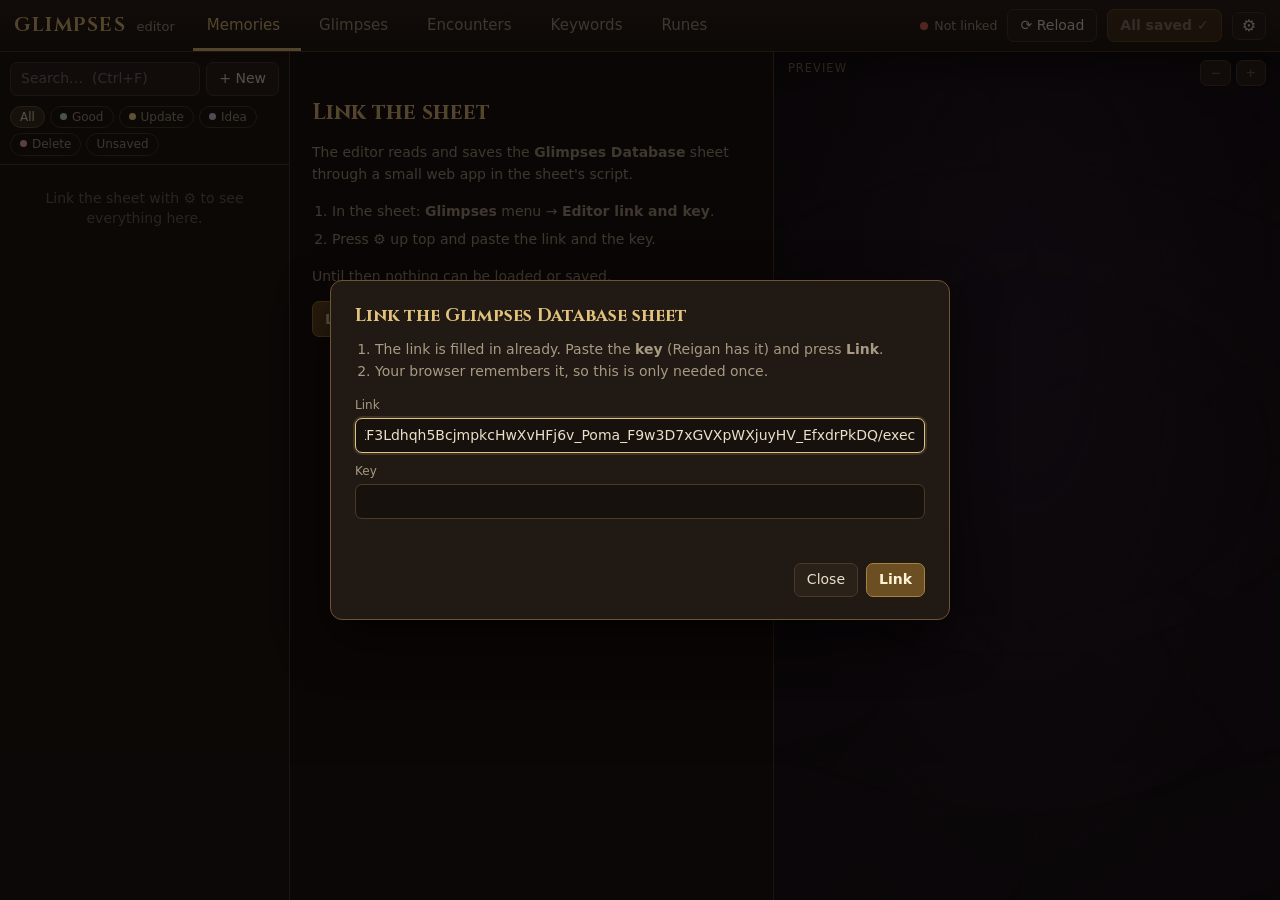
==== Tools/Editor/index.html @ 76b58ea6 "Glimpses Editor Co-Authored-By: Claude Opus 5.5 <noreply@anthropic.com> Claude-Session: https://clau" ====
<!doctype html>
<html lang="en">
<head>
<meta charset="utf-8">
<meta name="viewport" content="width=device-width, initial-scale=1">
<title>Glimpses Editor</title>
<link rel="stylesheet" href="editor.css">
<script src="sheet_link.js"></script>
<script src="art_data.js"></script>
<script src="render.js"></script>
<script src="editor.js"></script>
</head>
<body>
<header id="top">
  <div class="brand">GLIMPSES <span>editor</span></div>
  <nav id="tabs"></nav>
  <div id="hud">
    <span id="conn">Not linked</span>
    <button class="btn" id="reload" title="Load everything fresh from the sheet (unsaved changes are kept)">⟳ Reload</button>
    <button class="btn primary" id="saveAll" title="Changes save by themselves a moment after you stop typing (Ctrl+S saves now)" disabled>All saved ✓</button>
    <button class="btn icon" id="settings" title="Link to the sheet">⚙</button>
  </div>
</header>
<main>
  <aside id="catalogue">
    <div class="cat-head">
      <input id="search" type="text" placeholder="Search…  (Ctrl+F)" autocomplete="off">
      <button class="btn" id="newItem" title="Make a new one">+ New</button>
    </div>
    <div id="filters"></div>
    <div id="list"></div>
  </aside>
  <section id="form"></section>
  <section id="preview">
    <div class="pv-label" id="pvLabel">Preview<span><button class="btn small" id="zoomOut" title="Smaller">−</button> <button class="btn small" id="zoomIn" title="Bigger">+</button></span></div>
    <div id="stage"></div>
  </section>
</main>
<div id="toast"></div>
<dialog id="setup">
  <h3>Link the Glimpses Database sheet</h3>
  <ol>
    <li>The link is filled in already. Paste the <b>key</b> (Reigan has it) and press <b>Link</b>.</li>
    <li>Your browser remembers it, so this is only needed once.</li>
  </ol>
  <div class="f"><label>Link</label><input type="text" id="setUrl" placeholder="https://script.google.com/macros/s/…/exec" autocomplete="off"></div>
  <div class="f"><label>Key</label><input type="text" id="setKey" autocomplete="off"></div>
  <div class="msg" id="setMsg"></div>
  <div class="actions"><button class="btn" id="setClose">Close</button><button class="btn primary" id="setTest">Link</button></div>
</dialog>
</body>
</html>
---- Tools/Editor/editor.css ----
@font-face { font-family: Cinzel; src: url("../../Glimpses.Godot/Fonts/Cinzel-Bold.woff") format("woff"); font-weight: 700; }

:root {
  --bg: #15110e; --panel: #201914; --panel2: #2a2119; --panelhi: #3a2e22; --line: #4a3a28; --line2: #6e5531;
  --gold: #e3c27c; --text: #eadfc8; --dim: #a89a82; --faint: #6f6555; --good: #8fd18a; --bad: #e06a5a; --ice: #8fc6e0;
  --s-good: #c9ebc4; --s-update: #ffe29a; --s-delete: #f5b5ae; --s-idea: #dcd3f5;
  --serif: Georgia, "Palatino Linotype", "Book Antiqua", Palatino, Cambria, serif;
  --ui: "Segoe UI", system-ui, -apple-system, Roboto, Arial, sans-serif;
}
* { box-sizing: border-box; }
html, body { margin: 0; height: 100%; background: var(--bg); color: var(--text); font: 14px/1.4 var(--ui); }
button, input, select, textarea { font: inherit; color: inherit; }
button { cursor: pointer; }
::selection { background: #6e5531; }

/* ----- top bar ----- */
#top { height: 52px; display: flex; align-items: center; gap: 18px; padding: 0 14px; background: linear-gradient(#2a2119, #1d1712);
  border-bottom: 1px solid var(--line); position: relative; z-index: 5; }
.brand { font-family: Cinzel, var(--serif); font-weight: 700; color: var(--gold); font-size: 19px; letter-spacing: 1.5px; white-space: nowrap; }
.brand span { font-family: var(--ui); font-weight: 400; color: var(--dim); font-size: 13px; letter-spacing: 0; margin-left: 4px; }
#tabs { display: flex; gap: 4px; height: 100%; align-items: flex-end; }
#tabs button { background: none; border: 0; border-bottom: 3px solid transparent; padding: 0 14px 12px; height: 100%; color: var(--dim);
  font-size: 15px; display: flex; align-items: flex-end; gap: 7px; }
#tabs button:hover { color: var(--text); }
#tabs button.on { color: var(--gold); border-bottom-color: var(--gold); }
#tabs .count { font-size: 11px; color: var(--faint); }
#tabs .dirty { width: 7px; height: 7px; border-radius: 50%; background: var(--s-update); margin-bottom: 6px; }
#hud { margin-left: auto; display: flex; align-items: center; gap: 10px; white-space: nowrap; }
#conn { font-size: 12.5px; color: var(--dim); display: flex; align-items: center; gap: 6px; }
#conn::before { content: ""; width: 8px; height: 8px; border-radius: 50%; background: var(--faint); }
#conn.ok::before { background: var(--good); } #conn.busy::before { background: var(--s-update); } #conn.bad::before { background: var(--bad); }
.btn { background: var(--panel2); border: 1px solid var(--line); border-radius: 7px; padding: 6px 12px; }
.btn:hover { background: var(--panelhi); border-color: var(--line2); }
.btn.primary { background: #6b4f22; border-color: #a7813f; color: #fff3d6; font-weight: 600; }
.btn.primary:hover { background: #80612b; }
.btn.primary:disabled { opacity: .45; cursor: default; }
.btn.small { padding: 3px 9px; font-size: 12.5px; }
.btn.danger:hover { border-color: var(--bad); color: #ffd6cf; }
.btn.icon { padding: 5px 9px; font-size: 16px; line-height: 1; }

/* ----- three columns ----- */
main { display: grid; grid-template-columns: 290px minmax(380px, 1fr) minmax(420px, 1.05fr); height: calc(100% - 52px); }
#catalogue { border-right: 1px solid var(--line); display: flex; flex-direction: column; min-height: 0; background: #1a1410; }
.cat-head { display: flex; gap: 6px; padding: 10px; }
#search { flex: 1; min-width: 0; background: var(--panel2); border: 1px solid var(--line); border-radius: 7px; padding: 6px 10px; }
#search:focus { outline: none; border-color: var(--gold); }
#filters { display: flex; flex-wrap: wrap; gap: 5px; padding: 0 10px 8px; border-bottom: 1px solid var(--line); }
.chip { border: 1px solid var(--line); background: none; border-radius: 99px; padding: 2px 9px; font-size: 12px; color: var(--dim); }
.chip.on { background: var(--panelhi); color: var(--text); border-color: var(--line2); }
.chip .dot { display: inline-block; width: 7px; height: 7px; border-radius: 50%; margin-right: 5px; vertical-align: 1px; }
#list { overflow-y: auto; flex: 1; padding: 4px 0 30px; }
.item { display: flex; align-items: center; gap: 9px; padding: 6px 10px 6px 8px; cursor: pointer; border-left: 3px solid transparent; }
.item:hover { background: #241c15; }
.item.on { background: var(--panelhi); border-left-color: var(--gold); }
.item .thumb { width: 46px; height: 30px; border-radius: 4px; flex: none; position: relative; overflow: hidden; background: #141a2c; }
.item .thumb.sw { border: 1px solid rgba(255,255,255,.15); }
.item .thumb img { width: 100%; height: 100%; object-fit: contain; }
.item .txt { min-width: 0; flex: 1; }
.item .nm { white-space: nowrap; overflow: hidden; text-overflow: ellipsis; }
.item .sub { font-size: 11.5px; color: var(--faint); white-space: nowrap; overflow: hidden; text-overflow: ellipsis; }
.item .st { width: 9px; height: 9px; border-radius: 50%; flex: none; }
.item .unsaved { font-size: 10.5px; color: #1d1712; background: var(--s-update); border-radius: 4px; padding: 0 5px; font-weight: 700; flex: none; }
.item .unsaved.new { background: var(--good); }
.empty-list { color: var(--faint); padding: 20px; text-align: center; }

/* ----- form ----- */
#form { overflow-y: auto; padding: 16px 22px 60px; min-height: 0; }
.form-head { display: flex; align-items: center; gap: 8px; margin-bottom: 14px; flex-wrap: wrap; }
.form-head h2 { flex: 1 1 180px; margin: 0; font: 700 20px Cinzel, var(--serif); color: var(--gold); letter-spacing: .5px; min-width: 0; overflow: hidden; text-overflow: ellipsis; white-space: nowrap; }
.where { font-size: 12px; color: var(--faint); margin: -8px 0 14px; }
.where b { color: var(--dim); font-weight: 600; }
fieldset { border: 1px solid var(--line); border-radius: 10px; margin: 0 0 14px; padding: 12px 14px 14px; background: var(--panel); }
legend { padding: 0 6px; color: var(--gold); font: 700 12.5px Cinzel, var(--serif); letter-spacing: 1px; }
.row { display: flex; gap: 12px; flex-wrap: wrap; }
.row > .f { flex: 1; min-width: 120px; }
.f { margin-bottom: 10px; }
.f:last-child { margin-bottom: 0; }
.f > label, .lbl { display: block; font-size: 12px; color: var(--dim); margin-bottom: 4px; }
.f > label .hint { color: var(--faint); font-weight: 400; }
input[type=text], input[type=number], select, textarea {
  width: 100%; background: #16110d; border: 1px solid var(--line); border-radius: 7px; padding: 7px 9px; }
textarea { resize: vertical; min-height: 58px; line-height: 1.45; }
input:focus, select:focus, textarea:focus { outline: none; border-color: var(--gold); box-shadow: 0 0 0 2px rgba(227,194,124,.15); }
input.big { font-size: 17px; font-family: var(--serif); }
.f.changed > label::after { content: " • changed"; color: var(--s-update); font-size: 11px; }
.f.changed input, .f.changed select, .f.changed textarea { border-color: #8a7240; }
.status-pick { display: flex; gap: 5px; }
.status-pick button { flex: 1; border: 1px solid var(--line); background: #16110d; border-radius: 7px; padding: 5px 4px; font-size: 12.5px; color: var(--dim); }
.status-pick button.on { color: #1d1712; font-weight: 700; }
.attrs { display: grid; grid-template-columns: repeat(4, 1fr); gap: 8px; }
.attr { background: #16110d; border: 1px solid var(--line); border-radius: 9px; padding: 6px; display: flex; align-items: center; gap: 4px; }
.attr.set { border-color: #8a7240; }
.attr img { width: 30px; height: 30px; }
.attr .v { flex: 1; text-align: center; font-size: 18px; font-weight: 700; }
.attr button { width: 24px; height: 24px; border-radius: 6px; border: 1px solid var(--line); background: var(--panel2); padding: 0; line-height: 1; }
.attr .name { display: none; }
.pickrow { display: flex; gap: 6px; align-items: center; }
.pickrow select { flex: 1; }
.pickicon { width: 34px; height: 34px; flex: none; background: url() center/contain no-repeat; border-radius: 6px; position: relative; }
.pickicon img { position: absolute; inset: 4px; width: calc(100% - 8px); height: calc(100% - 8px); object-fit: contain; }
.tile-ed { background: #16110d; border: 1px solid var(--line); border-radius: 9px; padding: 9px; margin-bottom: 10px; }
.tile-ed:last-child { margin-bottom: 0; }
.tile-ed .top { display: flex; gap: 6px; margin-bottom: 7px; align-items: center; }
.tile-ed .top .lbl { margin: 0 4px 0 0; white-space: nowrap; }
.tile-ed .top select { flex: 1; }
.tile-ed .top input[type=number] { width: 70px; }
.tile-ed textarea { min-height: 52px; background: #120e0b; }
.tile-ed .reads { font-size: 11.5px; color: var(--faint); margin-top: 5px; }
.tile-ed .reads b { color: var(--dim); font-weight: 600; }
.tile-ed.changed { border-color: #8a7240; }
.swatches { display: flex; gap: 6px; flex-wrap: wrap; }
.swatch { width: 54px; height: 32px; border-radius: 7px; border: 2px solid transparent; padding: 0; background-size: 100% 100%; position: relative; font-size: 10px; color: #fff; text-shadow: 0 1px 2px #000; }
.swatch.on { border-color: #fff; box-shadow: 0 0 0 2px var(--gold); }
.swatch.auto { background: #16110d; border: 1px dashed var(--line2); color: var(--dim); text-shadow: none; width: 64px; }
.swatch.auto.on { border-style: solid; }
.glyphs { display: grid; grid-template-columns: repeat(auto-fill, minmax(46px, 1fr)); gap: 5px; max-height: 172px; overflow-y: auto; padding: 2px; }
.glyph { aspect-ratio: 1; border-radius: 8px; border: 1px solid var(--line); background: #16110d; padding: 5px; position: relative; }
.glyph img { width: 100%; height: 100%; object-fit: contain; }
.glyph.on { border-color: var(--gold); background: #3a2e22; box-shadow: 0 0 0 1px var(--gold); }
.glyph.none { font-size: 11px; color: var(--dim); }
.tags { display: flex; flex-wrap: wrap; gap: 4px; margin-top: 6px; }
.tag { border: 1px solid var(--line); border-radius: 99px; background: none; padding: 1px 8px; font-size: 11.5px; color: var(--dim); }
.tag.on { background: #3d3220; color: var(--gold); border-color: #8a7240; }
.check { display: flex; align-items: center; gap: 8px; cursor: pointer; padding: 3px 0; }
.check input { width: 17px; height: 17px; accent-color: #c49a4b; }
details.more summary { cursor: pointer; color: var(--dim); font-size: 12.5px; padding: 2px 0; }
details.more[open] summary { margin-bottom: 8px; }
.code { font-family: Consolas, "Cascadia Mono", Menlo, monospace; font-size: 12.5px; }
.warnline { color: #f0b08a; font-size: 12px; margin-top: 4px; }
.welcome { max-width: 560px; margin: 30px auto; color: var(--dim); line-height: 1.6; }
.welcome h2 { font: 700 22px Cinzel, var(--serif); color: var(--gold); margin: 0 0 10px; }
.welcome ol { padding-left: 20px; }
.welcome li { margin-bottom: 6px; }
.welcome code { background: var(--panel2); padding: 1px 6px; border-radius: 4px; color: var(--text); }
kbd { background: var(--panel2); border: 1px solid var(--line); border-bottom-width: 2px; border-radius: 4px; padding: 0 5px; font: 11.5px var(--ui); color: var(--dim); }

/* ----- preview ----- */
#preview { border-left: 1px solid var(--line); min-height: 0; overflow: auto; position: relative;
  background: radial-gradient(ellipse at 50% 35%, rgba(60,40,70,.35), transparent 70%), #0d0a10; }
#preview::before { content: ""; position: absolute; inset: 0; background: url("../../Glimpses.Godot/Art/ring_bg.jpg") center/cover; opacity: .16; pointer-events: none; }
.pv-label { position: sticky; top: 0; z-index: 2; padding: 8px 14px; font-size: 11.5px; color: var(--faint); letter-spacing: 1px; text-transform: uppercase;
  display: flex; justify-content: space-between; background: linear-gradient(#0d0a10, rgba(13,10,16,0)); }
.pv-label button { text-transform: none; letter-spacing: 0; }
#stage { position: relative; display: flex; flex-direction: column; align-items: center; padding: 6px 16px 30px; gap: 18px; }
.pv-scaled { position: relative; flex: none; }
.pv-notes { width: 100%; max-width: 440px; background: rgba(20,15,12,.82); border: 1px solid var(--line); border-radius: 10px; padding: 10px 14px; font-size: 13px; color: var(--dim); }
.pv-notes h4 { margin: 0 0 4px; color: var(--gold); font: 700 12.5px Cinzel, var(--serif); letter-spacing: .8px; }
.pv-notes p { margin: 0 0 6px; }
.pv-notes .glos { margin-bottom: 8px; }
.pv-notes .glos b { color: var(--text); }
.pv-notes .ico { vertical-align: -4px; }

/* ----- the game's look (render.js) ----- */
.gcard { position: absolute; left: 0; top: 0; width: 240px; height: 421px; transform-origin: 0 0; filter: drop-shadow(0 6px 14px rgba(0,0,0,.6)); }
.noart { display: flex; align-items: center; justify-content: center; color: #5d6587; font: italic 12px var(--serif);
  background: repeating-linear-gradient(135deg, #141a2c 0 8px, #182036 8px 16px); }
.gcontent { position: absolute; left: 20px; top: 86px; width: 200px; transform-origin: 0 0; display: flex; flex-direction: column;
  gap: calc(6px + var(--spread, 0px)); padding-top: calc(var(--spread, 0px) * .5); padding-bottom: calc(var(--spread, 0px) * .5); }
.gtitle { font-family: var(--serif); color: #e3c27c; text-align: center; line-height: 1.17; padding: 0 16px; display: flex; align-items: center; justify-content: center;
  text-shadow: 0 0 3px rgba(255,204,102,.35), 0 0 9px rgba(255,209,115,.18); letter-spacing: .2px; }
.gchips { display: flex; flex-wrap: wrap; justify-content: center; align-items: center; gap: 4px 6px; }
.gattr { position: relative; width: 54px; height: 44px; }
.gattrnum { position: absolute; left: 28px; top: 18px; width: 26px; height: 26px; text-align: right; color: #fff; font: 19px var(--serif); line-height: 26px;
  text-shadow: 0 0 2px #140d0f, 0 0 2px #140d0f, 1px 1px 2px #140d0f, -1px -1px 2px #140d0f, 0 0 4px #140d0f; }
.grune { position: relative; width: 46px; height: 46px; }
.gtile { position: relative; min-height: 34px; }
.gtile > .slice { z-index: 0; }
.gtile .gglyph { z-index: 1; }
.gtiletext { position: relative; z-index: 1; font: 15px/1.2 var(--serif); color: #d8c9ae; }
.gtile.manual .gtiletext { color: #f1e4c8; }
.gtile .statbar { z-index: 1; }
.ico { vertical-align: middle; object-fit: contain; margin: -3px 0; }
.barcount { display: flex; align-items: center; justify-content: center; color: #fff2e0; font-family: var(--serif);
  text-shadow: 0 0 2px #0d0510, 0 0 3px #0d0510, 1px 1px 2px #0d0510, -1px -1px 2px #0d0510; }

.gglimpse { position: relative; width: 420px; min-height: 140px; display: flex; }
.gglow { position: absolute; left: -70px; top: -60px; right: -70px; bottom: -60px; pointer-events: none; }
.gglimpseinner { position: relative; z-index: 2; flex: 1; display: flex; flex-direction: column; justify-content: center; gap: 4px; padding: 30px 38px; text-align: center; }
.gkind { font: 700 12px Cinzel, var(--serif); letter-spacing: 1px; text-shadow: 0 1.5px 2px rgba(13,5,8,.6); }
.gltitle { font: 700 20px Cinzel, var(--serif); color: #edba54; line-height: 1.2;
  text-shadow: -0.4px -0.9px 0 #fff2bd, 0.6px 1.3px 0 #6b4012, 0 0 2px #29140a, 0 0 3px #29140a, 0 2.2px 5px rgba(13,5,8,.7); }
.gltext { font: 14px/1.35 var(--serif); color: #f5dc9e; text-shadow: -0.3px -0.6px 0 rgba(255,247,219,.6), 0.4px 1px 0 #61421f, 0 1.6px 3px rgba(13,5,8,.6); }
.glhint { font: 11px var(--serif); color: rgba(245,220,158,.62); margin-top: 2px; }
.glimpse-stack { display: flex; flex-direction: column; gap: 30px; padding: 40px 0; }

.genemy { display: flex; flex-direction: column; align-items: center; gap: 10px; }
.genemytop { display: flex; gap: 18px; align-items: center; }
.genemycol { width: 250px; display: flex; flex-direction: column; align-items: center; gap: 10px; }
.genemyname { font: 700 26px Cinzel, var(--serif); color: #e3c27c; text-align: center; line-height: 1.15;
  text-shadow: 0 0 2px #1f0f05, 0 0 3px #1f0f05, 1px 1px 2px #1f0f05, -1px -1px 2px #1f0f05; }
.gintent { background: #7a1f1a; border: 2px solid #d9a35a; border-radius: 8px; padding: 7px 12px; color: #f3d58e; font: 17px/1.35 var(--serif);
  box-shadow: 0 3px 8px rgba(0,0,0,.5); text-align: center; }
.gintent b { font: 700 22px Cinzel, var(--serif); margin: 0 3px; }
.gtraits { font: 15px/1.35 var(--serif); color: #e0d1bd; text-align: center; }
.gmural { width: 203px; flex: none; filter: drop-shadow(0 0 18px rgba(0,0,0,.8)); }
.gbarrow { display: flex; flex-direction: column; align-items: center; gap: 2px; }
.gbarreward { font: 14px var(--serif); color: #e8dcc4; text-align: center; }
.gbarreward span { color: #e3c27c; }
.gbarreward i { color: #a89a82; }
.gbarnone { font: italic 13px var(--serif); color: #a89a82; }
.enc-wrap { display: flex; flex-direction: column; gap: 34px; align-items: center; padding: 10px 0 20px; }
.enc-head { text-align: center; }
.enc-head .t { font: 700 15px Cinzel, var(--serif); color: var(--dim); letter-spacing: 1px; }

.rune-big { display: flex; gap: 22px; align-items: center; padding: 30px 0 10px; }
.rune-big .grune { transform: scale(1.9); transform-origin: center; margin: 22px; }
.glossary { background: #1e1712; border: 1px solid #6e5531; border-radius: 10px; padding: 10px 14px; max-width: 300px; box-shadow: 0 6px 16px rgba(0,0,0,.6); }
.glossary .h { display: flex; align-items: center; gap: 8px; color: var(--gold); font: 700 15px Cinzel, var(--serif); margin-bottom: 4px; }
.glossary .h img { width: 26px; height: 26px; object-fit: contain; }
.glossary .b { font: 14px/1.4 var(--serif); color: var(--text); }
.tile-demo { width: 300px; }

/* ----- toast, dialog ----- */
#toast { position: fixed; left: 50%; bottom: 22px; transform: translateX(-50%) translateY(20px); background: #2c231b; border: 1px solid var(--line2);
  color: var(--text); padding: 10px 18px; border-radius: 9px; box-shadow: 0 8px 22px rgba(0,0,0,.5); opacity: 0; transition: .25s; pointer-events: none; z-index: 20; max-width: 80vw; }
#toast.show { opacity: 1; transform: translateX(-50%); }
#toast.bad { border-color: var(--bad); color: #ffd6cf; }
dialog { background: var(--panel); color: var(--text); border: 1px solid var(--line2); border-radius: 12px; padding: 22px 24px; width: min(620px, 92vw); box-shadow: 0 20px 50px rgba(0,0,0,.6); }
dialog::backdrop { background: rgba(5,3,2,.65); }
dialog h3 { margin: 0 0 10px; font: 700 18px Cinzel, var(--serif); color: var(--gold); }
dialog ol { padding-left: 20px; color: var(--dim); line-height: 1.6; margin: 0 0 14px; }
dialog .actions { display: flex; gap: 8px; justify-content: flex-end; margin-top: 16px; }
dialog .msg { font-size: 13px; margin-top: 8px; min-height: 18px; }
dialog .msg.bad { color: #f0a090; } dialog .msg.ok { color: var(--good); }
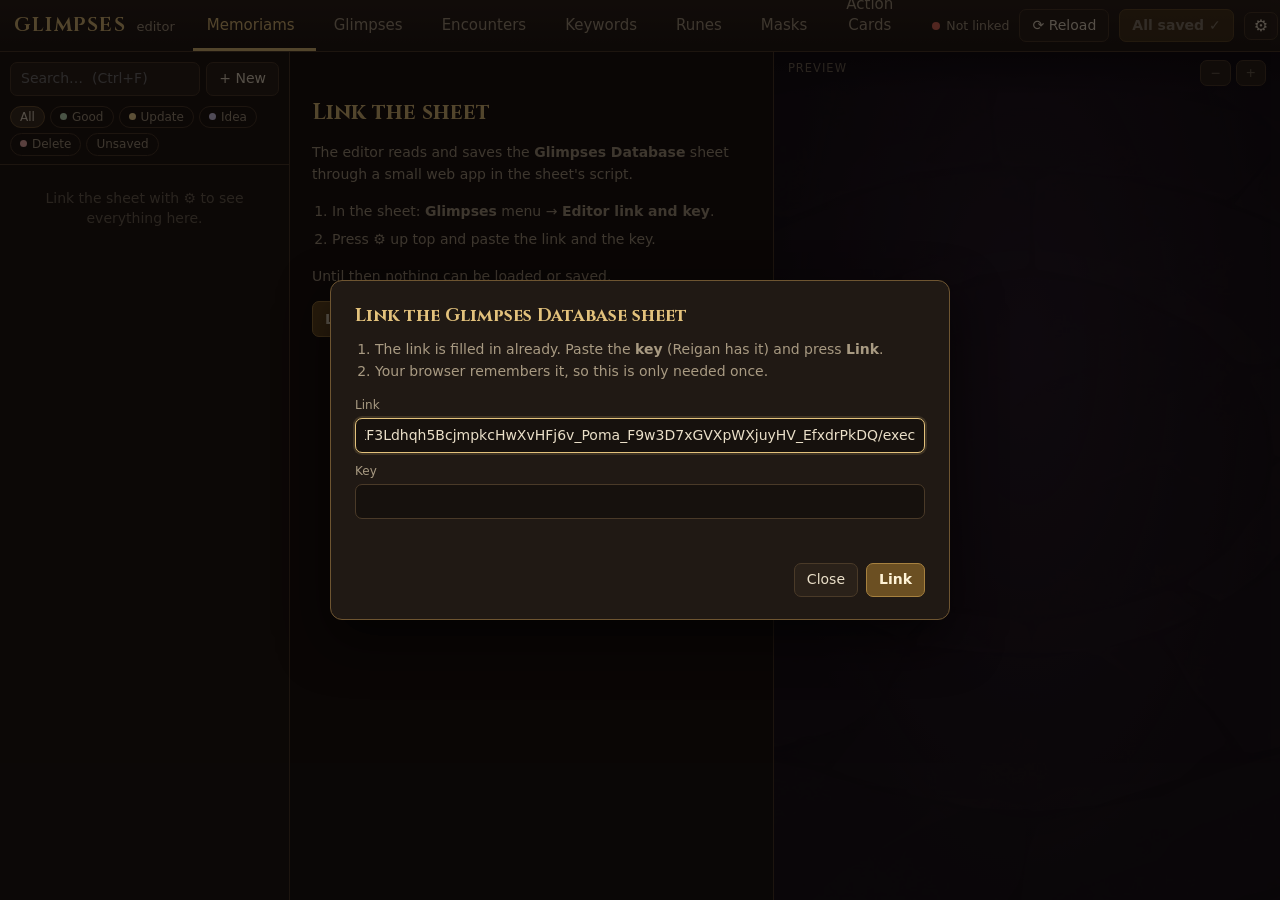
==== commit a9928ef9: "Editor always loads its latest files Co-Authored-By: Claude Opus 5.5 <noreply@anthropic.com> Claude-" ====
--- a/Tools/Editor/index.html
+++ b/Tools/Editor/index.html
@@ -4,11 +4,15 @@
 <meta charset="utf-8">
 <meta name="viewport" content="width=device-width, initial-scale=1">
 <title>Glimpses Editor</title>
-<link rel="stylesheet" href="editor.css">
-<script src="sheet_link.js"></script>
-<script src="art_data.js"></script>
-<script src="render.js"></script>
-<script src="editor.js"></script>
+<meta http-equiv="Cache-Control" content="no-cache">
+<script>
+  // always the latest editor (the web host keeps old copies for a while otherwise)
+  (function () {
+    var v = Date.now();
+    document.write('<link rel="stylesheet" href="editor.css?v=' + v + '">');
+    ['sheet_link.js', 'art_data.js', 'render.js', 'editor.js'].forEach(function (f) { document.write('<script src="' + f + '?v=' + v + '"><\/script>'); });
+  })();
+</script>
 </head>
 <body>
 <header id="top">
--- a/Tools/Editor/editor.css
+++ b/Tools/Editor/editor.css
@@ -222,3 +222,94 @@
 dialog .actions { display: flex; gap: 8px; justify-content: flex-end; margin-top: 16px; }
 dialog .msg { font-size: 13px; margin-top: 8px; min-height: 18px; }
 dialog .msg.bad { color: #f0a090; } dialog .msg.ok { color: var(--good); }
+
+/* ----- lists you add to (runes, abilities, intents, bars, enemies) ----- */
+.two-col { display: grid; grid-template-columns: minmax(170px, 0.85fr) 1.15fr; gap: 16px; align-items: start; }
+.statcol { display: flex; flex-direction: column; gap: 6px; }
+.statcol .attr { padding: 4px 6px; }
+.statcol .attr img { width: 26px; height: 26px; }
+.statcol .attr .name { display: block; flex: 1; font-size: 13px; color: var(--dim); }
+.statcol .attr .v { flex: 0 0 26px; font-size: 16px; }
+.runecol .lbl { margin-bottom: 6px; }
+.listrow { display: flex; gap: 6px; align-items: center; margin-bottom: 6px; }
+.listrow select, .listrow input { flex: 1; min-width: 0; }
+.xbtn { flex: none; width: 28px; height: 28px; border-radius: 7px; border: 1px solid var(--line); background: #16110d; color: var(--dim); font-size: 16px; line-height: 1; padding: 0; }
+.xbtn:hover { color: #ffd6cf; border-color: var(--bad); }
+.xbtn.big { align-self: flex-end; margin-bottom: 10px; height: 34px; width: 34px; }
+.addbtn { margin-top: 2px; border-style: dashed; color: var(--dim); background: transparent; }
+.addbtn:hover { color: var(--gold); border-color: var(--gold); background: rgba(227,194,124,.06); }
+.tile-ed .top .xbtn { margin-left: 2px; }
+fieldset.enemy { border-color: #6e3a2e; background: linear-gradient(#26191a, var(--panel)); }
+fieldset.enemy legend { color: #ef9d7e; }
+.add-enemy { width: 100%; padding: 10px; margin-bottom: 14px; font-size: 14px; }
+.intent-row .num { flex: none; width: 22px; height: 22px; border-radius: 50%; background: #7a1f1a; border: 1px solid #d9a35a; color: #f3d58e;
+  font: 700 11px var(--ui); display: flex; align-items: center; justify-content: center; }
+.bar-row { display: flex; gap: 6px; align-items: center; margin-bottom: 6px; }
+.bar-row select { flex: 0 0 118px; }
+.bar-row input[type=number] { flex: 0 0 64px; }
+.bar-row input[type=text] { flex: 1; min-width: 0; }
+.bar-row .pickicon { width: 28px; height: 28px; }
+.check.small { font-size: 12.5px; color: var(--dim); white-space: nowrap; gap: 5px; padding: 0 2px; }
+.check.small input { width: 15px; height: 15px; }
+.other-info { margin-bottom: 14px; }
+.other-info > summary { color: var(--gold); font-size: 13px; }
+.reads { font-size: 12px; color: var(--faint); margin-top: 6px; }
+.reads b { color: var(--dim); }
+
+/* ----- requirements ----- */
+.btn.req.has { border-color: #8a7240; color: var(--gold); }
+#reqDialog .dim { color: var(--dim); font-size: 13px; line-height: 1.5; margin: 0 0 12px; }
+.req-row { display: flex; gap: 8px; align-items: center; margin-bottom: 8px; }
+.req-row input { flex: 1; }
+.toggle { display: flex; border: 1px solid var(--line); border-radius: 8px; overflow: hidden; flex: none; }
+.toggle button { border: 0; background: #16110d; color: var(--dim); padding: 6px 10px; font-size: 12.5px; }
+.toggle button.on { background: #3d5a36; color: #e6f7df; font-weight: 600; }
+.toggle button.on.never { background: #6b2a24; color: #ffe1db; }
+#reqDialog .actions { align-items: center; }
+
+/* ----- masks ----- */
+.glyphs.masks { grid-template-columns: repeat(auto-fill, minmax(62px, 1fr)); max-height: 220px; }
+.acard { position: relative; flex: none; }
+.acard > img { pointer-events: none; }
+.acard-name { position: absolute; left: 6%; right: 6%; text-align: center; font-family: Cinzel, var(--serif); font-weight: 700; color: #3d2112; white-space: nowrap; overflow: hidden; line-height: 1.2; }
+.thumb .acard { margin: 1px auto 0; }
+.card-picks { display: flex; flex-wrap: wrap; gap: 16px; }
+.card-pick { position: relative; display: flex; flex-direction: column; align-items: center; gap: 8px; padding: 14px 10px 8px; }
+.card-pick .pic { min-height: 129px; }
+.card-pick select { max-width: 140px; }
+.card-pick .xbtn { position: absolute; right: -6px; top: 0; }
+.art-dd { position: relative; }
+.art-dd-btn { display: flex; align-items: center; gap: 12px; width: 100%; padding: 6px 12px 6px 6px; background: var(--field, #1b1511); border: 1px solid #4a3b2a; border-radius: 8px; color: inherit; cursor: pointer; text-align: left; }
+.art-dd-btn:hover { border-color: #8a6a3a; }
+.art-dd-name { flex: 1; font-size: 14px; }
+.art-dd-caret { color: #a99bb8; }
+.art-dd-face { width: 54px; height: 54px; border-radius: 6px; background: #e9d6ae; display: flex; align-items: center; justify-content: center; flex: none; overflow: hidden; }
+.art-dd-face img { max-width: 88%; max-height: 88%; object-fit: contain; }
+.paper .art-dd-face { width: 44px; height: 58px; background: #2a211a; }
+.paper .art-dd-face img { max-width: 100%; max-height: 100%; }
+.art-dd-face.auto { background: #3a2e22; color: #e6c27a; font: 700 12px Cinzel, var(--serif); text-transform: none; }
+.art-dd-panel { display: none; position: absolute; z-index: 40; left: 0; right: 0; top: 100%; margin-top: 4px; max-height: 340px; overflow-y: auto; padding: 8px;
+  background: #1e1712; border: 1px solid #6e5531; border-radius: 10px; box-shadow: 0 10px 28px rgba(0,0,0,.7);
+  grid-template-columns: repeat(auto-fill, minmax(62px, 1fr)); gap: 6px; }
+.art-dd-panel.open { display: grid; }
+.art-dd-opt { padding: 3px; background: none; border: 2px solid transparent; border-radius: 8px; cursor: pointer; display: flex; justify-content: center; }
+.art-dd-opt:hover { border-color: #8a6a3a; }
+.art-dd-opt.on { border-color: var(--gold, #e6c27a); }
+.acard-auto { position: absolute; left: 0; right: 0; display: flex; align-items: center; justify-content: center; font-family: Cinzel, var(--serif); font-weight: 700; color: rgba(61,33,18,.45); }
+.acard-pv { display: flex; flex-direction: column; align-items: center; gap: 22px; padding: 30px 10px 10px; }
+.acard-pv .glossary { max-width: 340px; }
+.acard-pv .dim { color: #a99bb8; font-size: 13px; }
+.mask-pv { display: flex; flex-direction: column; align-items: center; gap: 8px; padding: 20px 0 6px; }
+.mask-pic { width: 230px; height: 260px; display: flex; align-items: center; justify-content: center;
+  background: radial-gradient(closest-side, rgba(255,214,140,.32), rgba(255,190,110,.1) 55%, transparent); }
+.mask-pic img { max-width: 210px; max-height: 240px; filter: drop-shadow(0 8px 18px rgba(0,0,0,.7)); }
+.mask-name { font: 700 34px Cinzel, var(--serif); color: #edba54; letter-spacing: 1px;
+  text-shadow: -0.4px -0.9px 0 #fff2bd, 0.6px 1.3px 0 #6b4012, 0 0 3px #29140a, 0 2.2px 6px rgba(13,5,8,.7); }
+.mask-flavor { font: italic 15px var(--serif); color: #cdbb9b; }
+.mask-acts { display: flex; flex-wrap: wrap; justify-content: center; gap: 12px; margin-top: 6px; }
+.mask-act { width: 190px; display: flex; flex-direction: column; align-items: center; text-align: center; gap: 4px; }
+.mask-act .acard { filter: drop-shadow(0 4px 8px rgba(0,0,0,.6)); margin-bottom: 4px; }
+.mask-act b { display: block; font: 700 15px Cinzel, var(--serif); color: var(--gold); }
+.mask-act span { font: 13px/1.35 var(--serif); color: #e0d1bd; }
+.mask-cards { display: flex; flex-wrap: wrap; justify-content: center; gap: 8px; width: 100%; }
+#reqDialog .f textarea { min-height: 50px; }
